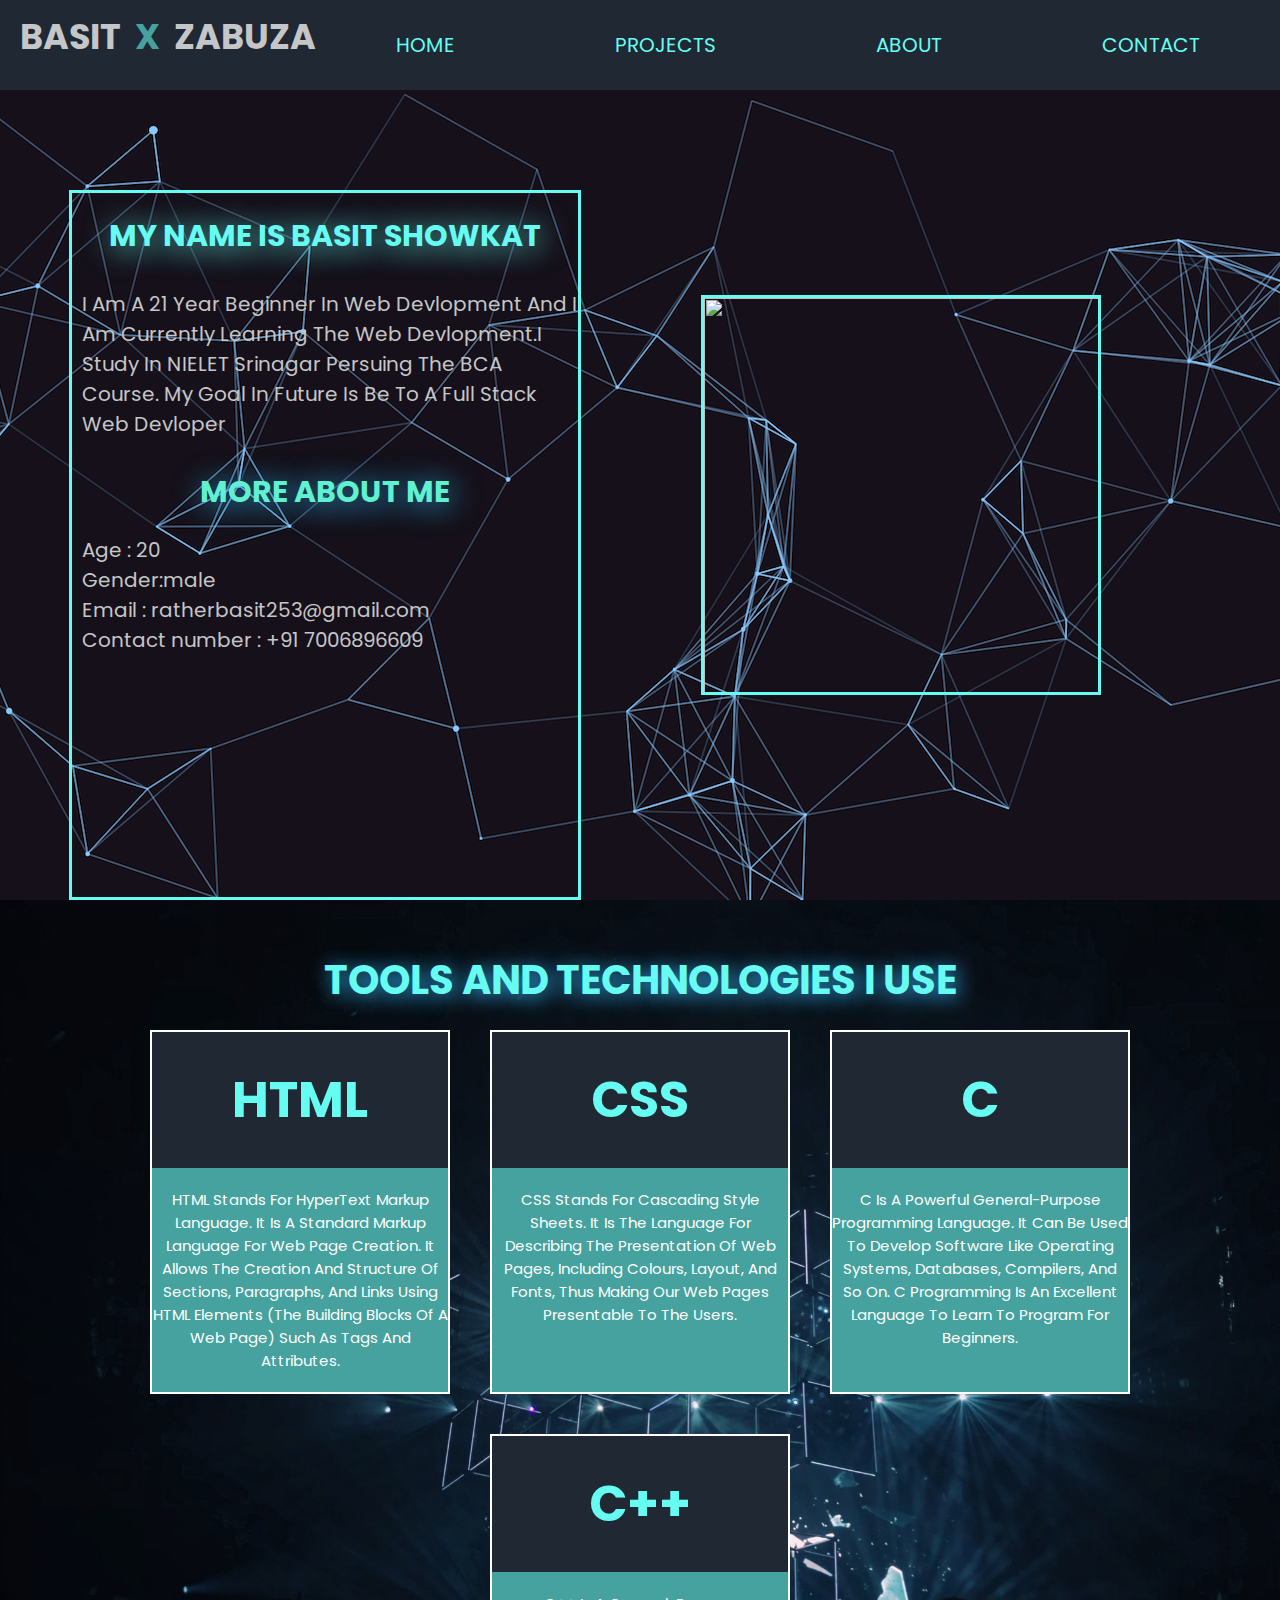
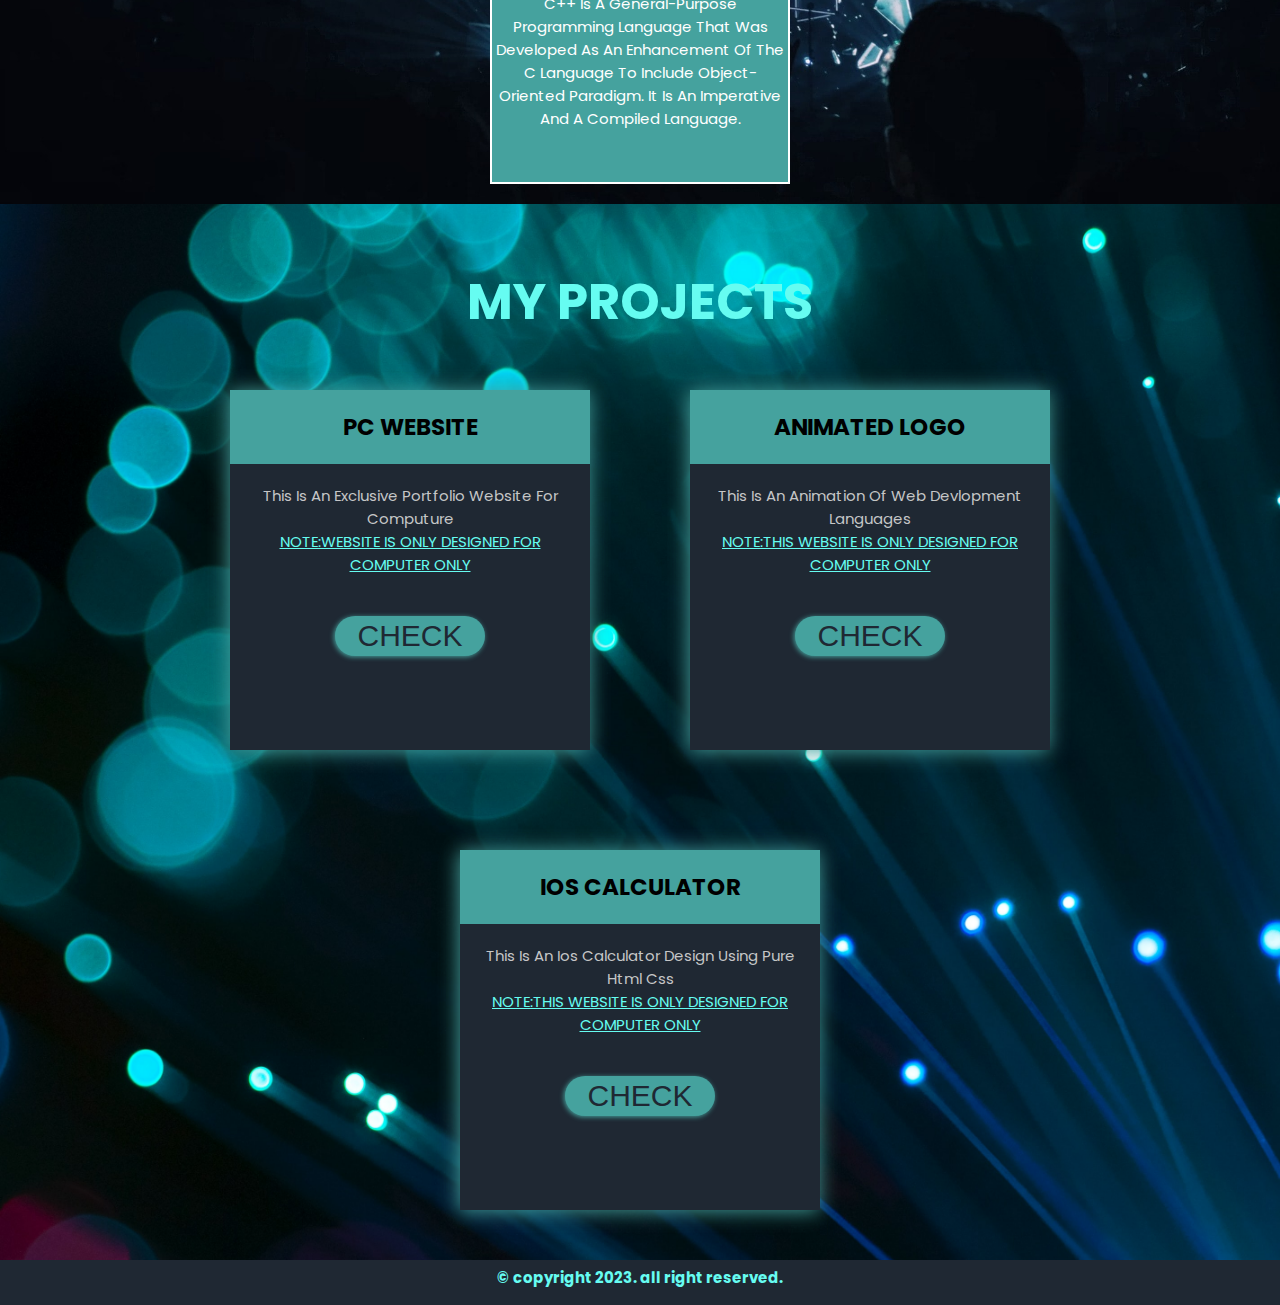
==== index.html @ a82a8a35 "anything" ====
<!DOCTYPE html>
<html lang="en">

<head>
  <meta charset="UTF-8" />
  <meta http-equiv="X-UA-Compatible" content="IE=edge" />
  <meta name="viewport" content="width=device-width, initial-scale=1.0" />
  <title>BASIT x ZABUZA</title>
  <link rel="stylesheet" href="/style.css" />
  <link rel="preconnect" href="https://fonts.gstatic.com" crossorigin />
  <link href="https://fonts.googleapis.com/css2?family=Passions+Conflict&family=Poppins&display=swap"
    rel="stylesheet" />

</head>

<body>
  <section class="header">
    <nav>
      <a href="#">
        <h1>
          <span class="s">BASIT&nbsp;</span>
          <span class="s2"> x</span>
          <span class="s3">&nbsp;ZABUZA</span>
        </h1>
      </a>
      <ul>
        <li><a href="#">home</a></li>
        <li><a href="#">projects</a></li>
        <li><a href="#">about</a></li>
        <li><a href="#">contact</a></li>
      </ul>
    </nav>
  </section>
  <section>
    <main>
      <div class="left-side-of-main">
        <h2>my name is basit showkat</h2>
        <p>
          i am a 21 year beginner in web devlopment and i am currently
          learning the web devlopment.i study in NIELET srinagar persuing the
          BCA course. my goal in future is be to a full stack web devloper
        </p>
        <h4>more about me</h4>
        <article>Age : 20<br>Gender:male<br>Email : ratherbasit253@gmail.com<br>Contact number : +91 7006896609</article>
      </div>
      <div class="right-side-of-main">
        <img src="/images/zabuza.jpg" alt="">
      </div>
    </main>
  </section>
  <section class="middle">
    <h2>tools and technologies i use</h2>
    <div class="cards">
      <div class="card">
        <h5>html</h5>
        <p>
          HTML stands for HyperText Markup Language. It is a standard markup
          language for web page creation. It allows the creation and structure
          of sections, paragraphs, and links using HTML elements (the building
          blocks of a web page) such as tags and attributes.
        </p>
      </div>
      <div class="card">
        <h5>css</h5>
        <p>
          CSS stands for Cascading Style Sheets. It is the language for
          describing the presentation of Web pages, including colours, layout,
          and fonts, thus making our web pages presentable to the users.
        </p>
      </div>
      <div class="card">
        <h5>c</h5>
        <p>
          C is a powerful general-purpose programming language. It can be used
          to develop software like operating systems, databases, compilers,
          and so on. C programming is an excellent language to learn to
          program for beginners.
        </p>
      </div>
      <div class="card">
        <h5>c++</h5>
        <p>
          C++ is a general-purpose programming language that was developed as
          an enhancement of the C language to include object-oriented
          paradigm. It is an imperative and a compiled language.
        </p>
      </div>
    </div>
  </section>
  <section class="workflow">
    <h4>my projects</h5>
      <div class="projects">
        <div class="projectcard">
          <h5>pc website</h5>
          <p>this is an exclusive portfolio website for computure<br>
            <span>NOTE:website is only designed for computer only</span></p>
          <div>
            <button><a href="/pages/portfolio/index.html" target="_blank">check</a></button>
          </div>
        </div>
        <div class="projectcard">
          <h5>animated logo</h5>
          <p>this is an animation of web devlopment languages<br>
          <span>NOTE:this website is only designed for computer only</span></p>
          <div>
            <button><a href="/pages/animation/man.html" target="_blank">check</a></button>
          </div>
        </div>
        <div class="projectcard">
          <h5>ios calculator</h5>
          <p>this is an ios calculator design using pure html css<br>
            <span>NOTE:this website is only designed for computer only</span></p>
          <div>
            <button><a href="/pages/calculator/index.html" target="_blank">check</a></button>
          </div>
        </div>
        <!-- <h6>more projects to come...</h6> -->
      </div>
  </section>
  <section>
    <footer>
      <div class="copyright">
        <h6>© Copyright 2023. All Right Reserved.</h6>
      </div>
    </footer>
  </section>
</body>

</html>
---- style.css ----
/* global styling begins */
* {
  padding: 0;
  margin: 0;
  box-sizing: border-box;
}
html {
  font-size: 62.5%;
}
body {
  /* background: url(/images/background.png);
  background-repeat: no-repeat;
  background-size: cover;
  background-position: center; */
  font-family: "poppins", sans-serif;
}
a {
  text-transform: uppercase;
  text-decoration: none;
  color: #66fcf1;
}

li {
  list-style-type: none;
}
h1 {
  font-size: 3.5rem;
}
h2 {
  font-size: 3rem;
}

h3 {
  font-size: 3.5rem;
}
h4 {
  font-size: 4rem;
  text-transform: uppercase;
}

h5 {
  font-size: 2.3rem;
}
/* global styling ends here  */

/* navbar starts from here */
nav {
  background-color: #1f2833;
  min-height: 10vh;
  display: flex;
  min-width: 100vw;
}
nav .s {
  color: #c5c6c7;
}
nav .s2 {
  color: #45a29e;
}
nav .s3 {
  color: #c5c6c7;
}
ul {
  display: flex;
  width: 100%;
  justify-content: space-around;
  align-items: center;
  font-size: 2rem;
  flex: 1 1 20rem;
}
nav ul li a {
  text-transform: uppercase;
}
nav ul li:hover {
  transform: scale(1.5);
  transition: all 1s ease-in-out;
}
nav h1 {
  flex-grow: 0.5;
  padding-left: 2rem;
  padding-top: 1rem;
}
@media screen and (max-width: 779px) {
  nav {
    flex-direction: column;
    height: 20vh;
  }
  nav h1 {
    display: flex;
    justify-content: center;
    align-items: center;
  }
  nav ul {
    justify-content: space-evenly;
    align-items: center;
  }
}
@media screen and (max-width: 430px) {
  nav {
    flex-direction: column;
    height: 40vh;
  }
  nav ul {
    flex-direction: column;
    font-size: 1.5rem;
  }
  nav h1 {
    display: flex;
    align-items: center;
    font-size: 3rem;
  }
}
@media screen and (max-width: 237px) {
  nav ul {
    font-size: 1.1rem;
  }
  nav h1 {
    font-size: 2rem;
  }
}
/* navbar ends here! *

/* main section starts from her */
main {
  display: flex;
  flex: 1 1 20rem;
  min-height: 90vh;
  justify-content: center;
  background: url(/images/background.png);
  background-size: 200vh;
  background-position: center;  
}
.left-side-of-main {
  display: flex;
  flex-direction: column;
  min-height: 60vh;
  width: 40vw;
  padding-top: 1rem;
  border: 3px solid #66fcf1;
  margin-top: 10rem;
  margin-left: 1rem;
}
.left-side-of-main h2 {
  text-transform: uppercase;
  text-shadow: 3px 3px 30px #66fcf1;
  padding: 1rem;
  font-size: 3rem;
  color: #66fcf1;
  text-align: center;
}
.left-side-of-main p {
  text-transform: capitalize;
  justify-content: center;
  align-items: center;
  font-size: 2rem;
  padding-left: 1rem;
  padding-top: 2rem;
  color: #c5c6c7;
}
.left-side-of-main article {
  justify-content: center;
  align-items: center;
  font-size: 2rem;
  padding-left: 1rem;
  padding-top: 2rem;
  color: #c5c6c7;
}
.left-side-of-main h4 {
  text-shadow: 3px 3px 30px #33b9f8;
  padding-top: 3rem;
  text-align: center;
  color: #5ff1d0;
  font-size: 3rem;
}
.right-side-of-main {
  height: 90vh;
  width: 50vw;
  display: flex;
  justify-content: center;
  align-items: center;
}
.right-side-of-main img {
  height: 400px;
  width: 400px;
  display: flex;
  justify-content: center;
  align-items: center;
  border: 3px solid #66fcf1;
}
.right-side-of-main img:hover{
  transform: scale(1.1);
  transition: all 2s ease-in;
}
@media screen and (max-width:861px) {
  main{
    flex-direction: column-reverse;
    justify-content: center;
    align-items: center;
  }
  .left-side-of-main{
    width: 70vw;
    padding-bottom: 4rem;
  }
  .left-side-of-main p{
    font-size:1.5rem;
  }
  .left-side-of-main article{
    font-size:1.5rem;
  }
  .right-side-of-main{
    height: 60vh;
  }
}
@media screen and (max-width:390px) {
  .right-side-of-main img 
  {
    width: 300px;
    height: 300px;
  }
  .left-side-of-main p{
    font-size: 1.3rem;
  }
  .left-side-of-main article{
    font-size: 1.3rem;
  }
}

/* main section ended here */

/* middle part starts here  */
.middle {
  min-height: 100vh;
  background: url(/images/background2.jpg);
  background-size: cover;
  background-position: center;
}
.middle h2 {
  text-transform: uppercase;
  font-size: 4rem;
  text-align: center;
  padding-top: 5rem;
  color: #66fcf1;
  text-shadow: #33b9f8 3px 3px 20px;
}
.cards {
  display: flex;
  justify-content: center;
  flex-wrap: wrap;
}
.card {
  border: 2px solid white;
  background-color: #45a29e;
  min-height: 35rem;
  width: 30rem;
  margin: 2rem;
}
.card h5 {
  background-color: #1f2833;
  padding: 3rem 0;
  justify-content: center;
  text-align: center;
  text-transform: uppercase;
  font-size: 5rem;
  color: #66fcf1;
}
.card p {
  font-size: 1.5rem;
  justify-content: center;
  padding: 2rem 0rem;
  text-align: center;
  color: white;
  text-transform: capitalize;
}
.card:hover {
  background-color: #0b0c10;
  cursor: pointer;
  transform: scale(1.1);
  transition: all 1s ease;
}
@media screen and (max-width: 568px) {
  .middle h2 {
    font-size: 2.5rem;
  }
  .card p{
    font-size: 1.3rem;
  }
}
@media screen and (max-width: 568px) {
  .middle h2 {
    font-size: 3rem;
  }
}
/* middle section ends here  */

/* workflow section starts here  */

.workflow{
  min-height: 100vh;
  width: 100vw;
  background: url(/images/umberto-FewHpO4VC9Y-unsplash.jpg);
  background-position: center;
  background-size: cover;
}
.workflow h4{
  font-size: 5rem;
  padding-top: 6rem;
  color: #66fcf1;
  text-align: center;
}
.projects{
  display: flex;
  justify-content: center;
  align-items: center;
  flex-wrap: wrap;
}
.projectcard{
  background-color: #1f2833;
  min-height:40vh;
  width: 40vh;
  margin: 5rem;
  box-shadow: #45a29e -1px 1px 19px;
}
.projectcard h5{
  padding: 2rem;
  background-color: #45a29e;
  text-align: center;
  text-transform: uppercase;
}
.projectcard p{
  color: #c5c6c7;
  font-size: 1.5rem;
  text-transform: capitalize;
  padding: 2rem;
  text-align: center;
  margin-bottom: 2rem;
}
.projectcard button{
  background-color: #45a29e;
  height: 4rem;
}
.projectcard a{
  font-size: 3rem;
  color: #1f2833;
}
.coming-soon{
        margin:10rem 3rem;
}
.projectcard  div button{
  width: 15rem;
  padding: .1rem;
  border-radius: 9rem;
  box-shadow: #45a29e -1px 1px 5px;
  border: none;
}
.projectcard div{
  display: flex;
  justify-content: center;
  align-items: center;
}
.projectcard span{
  text-transform: uppercase;
  text-decoration: underline;
  color: #66fcf1;
}
/* workflow ends here */

/*footer starts from here*/

footer{
  min-height: 5vh;
  background-color: #1f2833;
}
h6{
  color: #66fcf1;
  font-size: 1.5rem;
  padding-top: 6px;
  text-align: center;
  text-transform: lowercase;
}
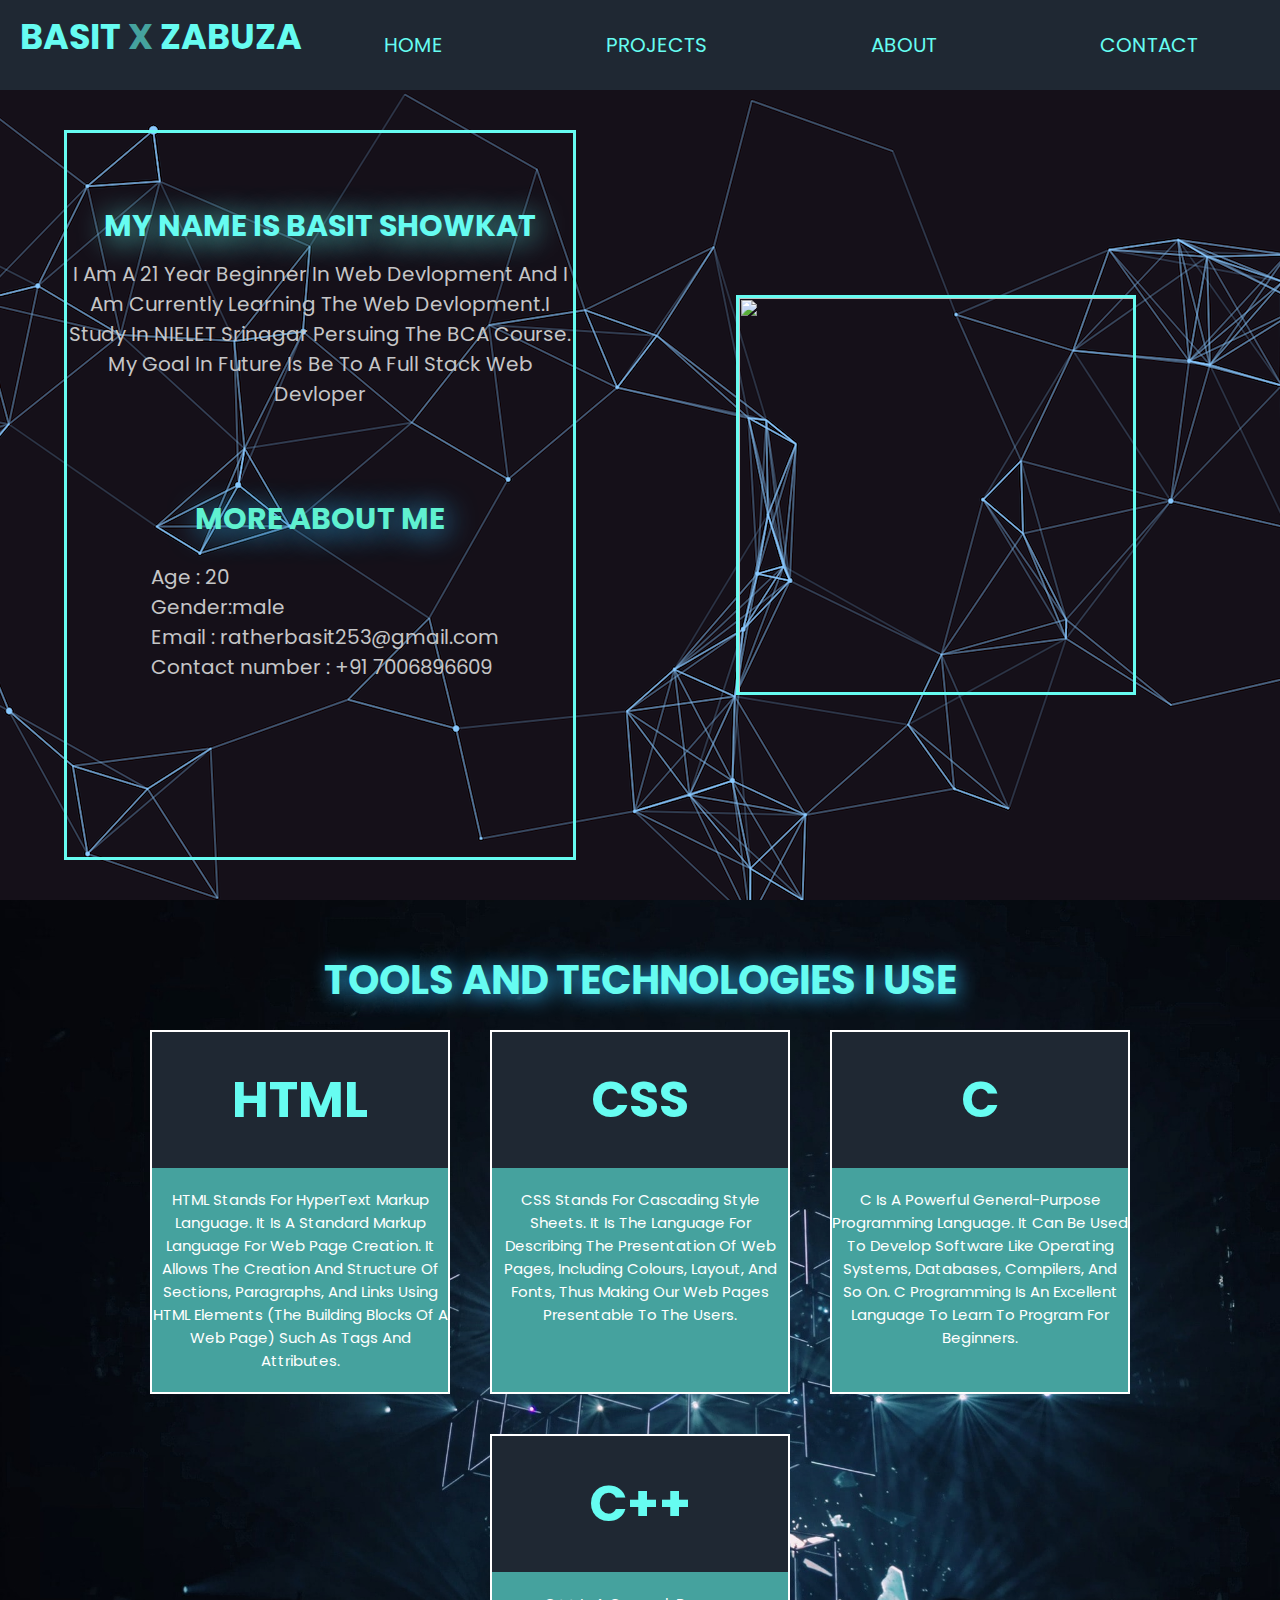
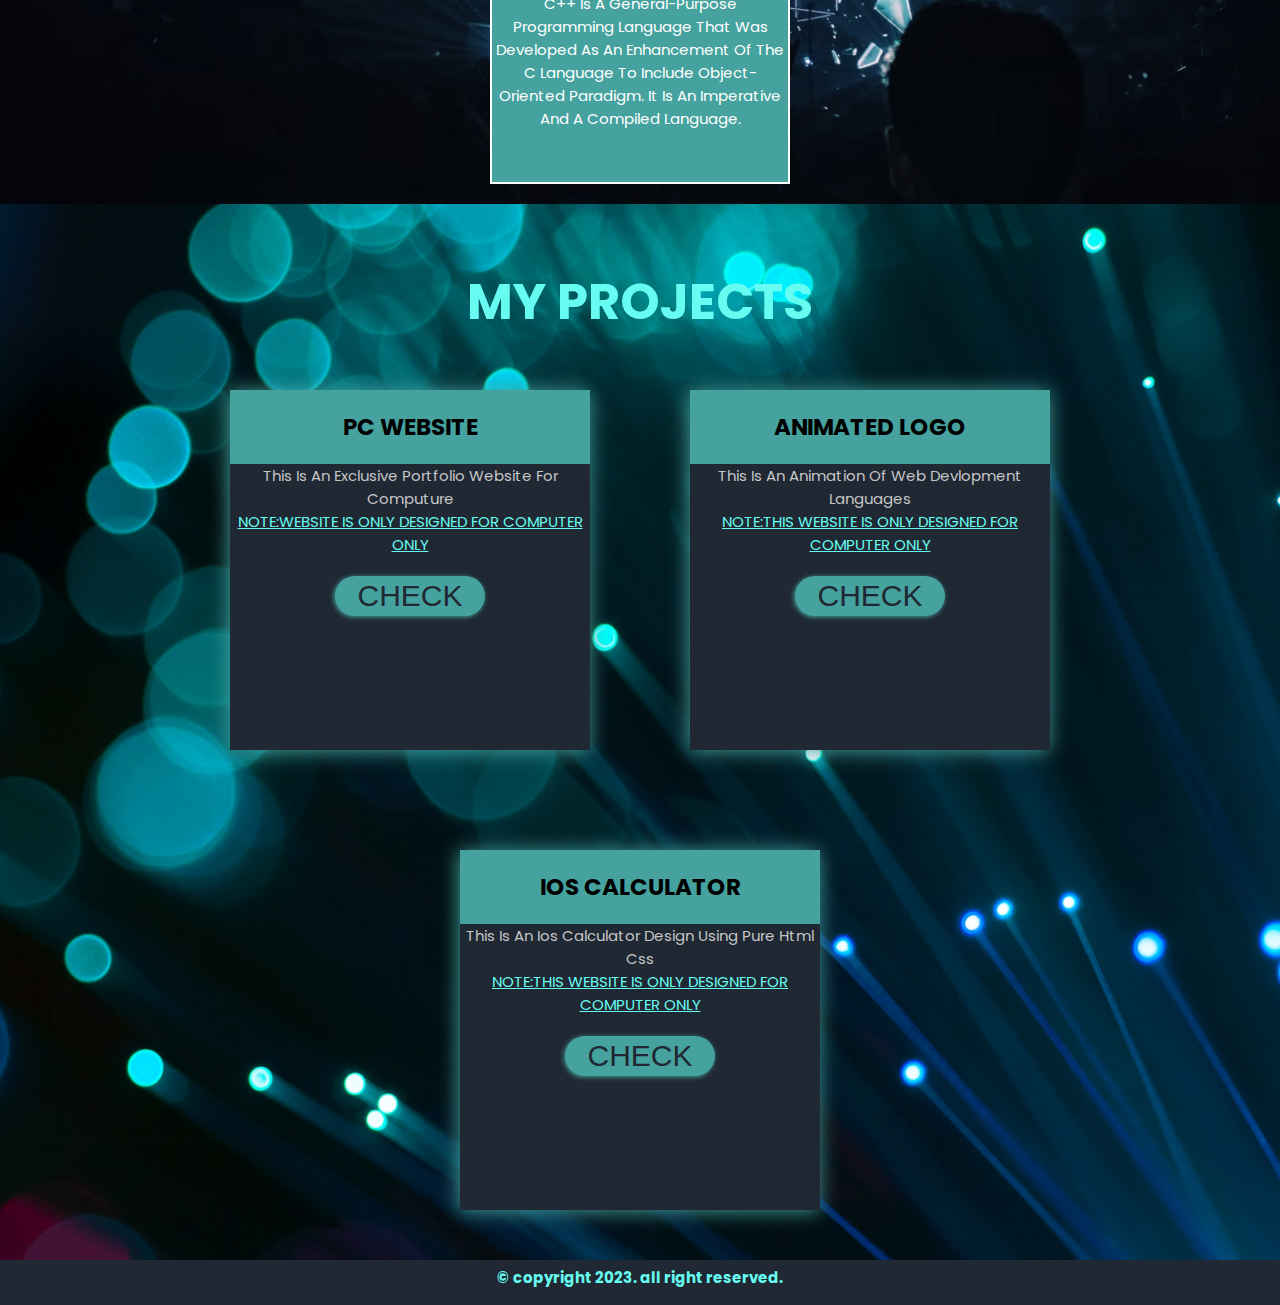
==== commit ad670798: "basit" ====
--- a/index.html
+++ b/index.html
@@ -17,38 +17,38 @@
   <section class="header">
     <nav>
       <a href="#">
-        <h1>
-          <span class="s">BASIT&nbsp;</span>
-          <span class="s2"> x</span>
-          <span class="s3">&nbsp;ZABUZA</span>
-        </h1>
+        <h1>BASIT<span class="s2"> x </span>ZABUZA</h1>
       </a>
       <ul>
-        <li><a href="#">home</a></li>
-        <li><a href="#">projects</a></li>
-        <li><a href="#">about</a></li>
+        <li><a href="#home">home</a></li>
+        <li><a href="#project">projects</a></li>
+        <li><a href="#aboutme">about</a></li>
         <li><a href="#">contact</a></li>
       </ul>
     </nav>
   </section>
   <section>
-    <main>
+    <main id="home">
       <div class="left-side-of-main">
+      <div class="lefta">
         <h2>my name is basit showkat</h2>
         <p>
           i am a 21 year beginner in web devlopment and i am currently
           learning the web devlopment.i study in NIELET srinagar persuing the
           BCA course. my goal in future is be to a full stack web devloper
         </p>
+      </div>
+      <div class="leftb">
         <h4>more about me</h4>
         <article>Age : 20<br>Gender:male<br>Email : ratherbasit253@gmail.com<br>Contact number : +91 7006896609</article>
+      </div>
       </div>
       <div class="right-side-of-main">
         <img src="/images/zabuza.jpg" alt="">
       </div>
     </main>
   </section>
-  <section class="middle">
+  <section class="middle" id="aboutme">
     <h2>tools and technologies i use</h2>
     <div class="cards">
       <div class="card">
@@ -98,7 +98,7 @@
             <button><a href="/pages/portfolio/index.html" target="_blank">check</a></button>
           </div>
         </div>
-        <div class="projectcard">
+        <div class="projectcard" id="project">
           <h5>animated logo</h5>
           <p>this is an animation of web devlopment languages<br>
           <span>NOTE:this website is only designed for computer only</span></p>
--- a/style.css
+++ b/style.css
@@ -6,13 +6,11 @@
 }
 html {
   font-size: 62.5%;
+  scroll-behavior: smooth;
 }
 body {
-  /* background: url(/images/background.png);
-  background-repeat: no-repeat;
-  background-size: cover;
-  background-position: center; */
   font-family: "poppins", sans-serif;
+  overflow-x: hidden  ;
 }
 a {
   text-transform: uppercase;
@@ -134,10 +132,17 @@
   flex-direction: column;
   min-height: 60vh;
   width: 40vw;
-  padding-top: 1rem;
+  padding-top: 6rem;
   border: 3px solid #66fcf1;
-  margin-top: 10rem;
-  margin-left: 1rem;
+  margin: 4rem;
+}
+.lefta{
+  /* height: 40vh; */
+  display: flex;
+  flex-direction: column;
+  justify-content: center;
+  align-items: center;
+  text-align: center;
 }
 .left-side-of-main h2 {
   text-transform: uppercase;
@@ -149,24 +154,26 @@
 }
 .left-side-of-main p {
   text-transform: capitalize;
-  justify-content: center;
-  align-items: center;
+  font-size: 2rem;
+  color: #c5c6c7;
+}
+.leftb{
+  display: flex;
+  flex-direction: column;
+  justify-content: center;
+  align-items: center;
+  /* text-align: center; */
+  height: 40vh;
+}
+.left-side-of-main article {
+  text-align: left;
   font-size: 2rem;
   padding-left: 1rem;
   padding-top: 2rem;
   color: #c5c6c7;
 }
-.left-side-of-main article {
-  justify-content: center;
-  align-items: center;
-  font-size: 2rem;
-  padding-left: 1rem;
-  padding-top: 2rem;
-  color: #c5c6c7;
-}
 .left-side-of-main h4 {
   text-shadow: 3px 3px 30px #33b9f8;
-  padding-top: 3rem;
   text-align: center;
   color: #5ff1d0;
   font-size: 3rem;
@@ -201,13 +208,18 @@
     padding-bottom: 4rem;
   }
   .left-side-of-main p{
-    font-size:1.5rem;
+    font-size:1.7rem;
   }
   .left-side-of-main article{
-    font-size:1.5rem;
+    font-size:1.7rem;
   }
   .right-side-of-main{
-    height: 60vh;
+    height: 70vh;
+  }
+  .right-side-of-main img 
+  {
+    width: 400px;
+    height: 400px;
   }
 }
 @media screen and (max-width:390px) {
@@ -329,7 +341,6 @@
   color: #c5c6c7;
   font-size: 1.5rem;
   text-transform: capitalize;
-  padding: 2rem;
   text-align: center;
   margin-bottom: 2rem;
 }
@@ -359,7 +370,7 @@
 .projectcard span{
   text-transform: uppercase;
   text-decoration: underline;
-  color: #66fcf1;
+  color:#66fcf1;
 }
 /* workflow ends here */
 
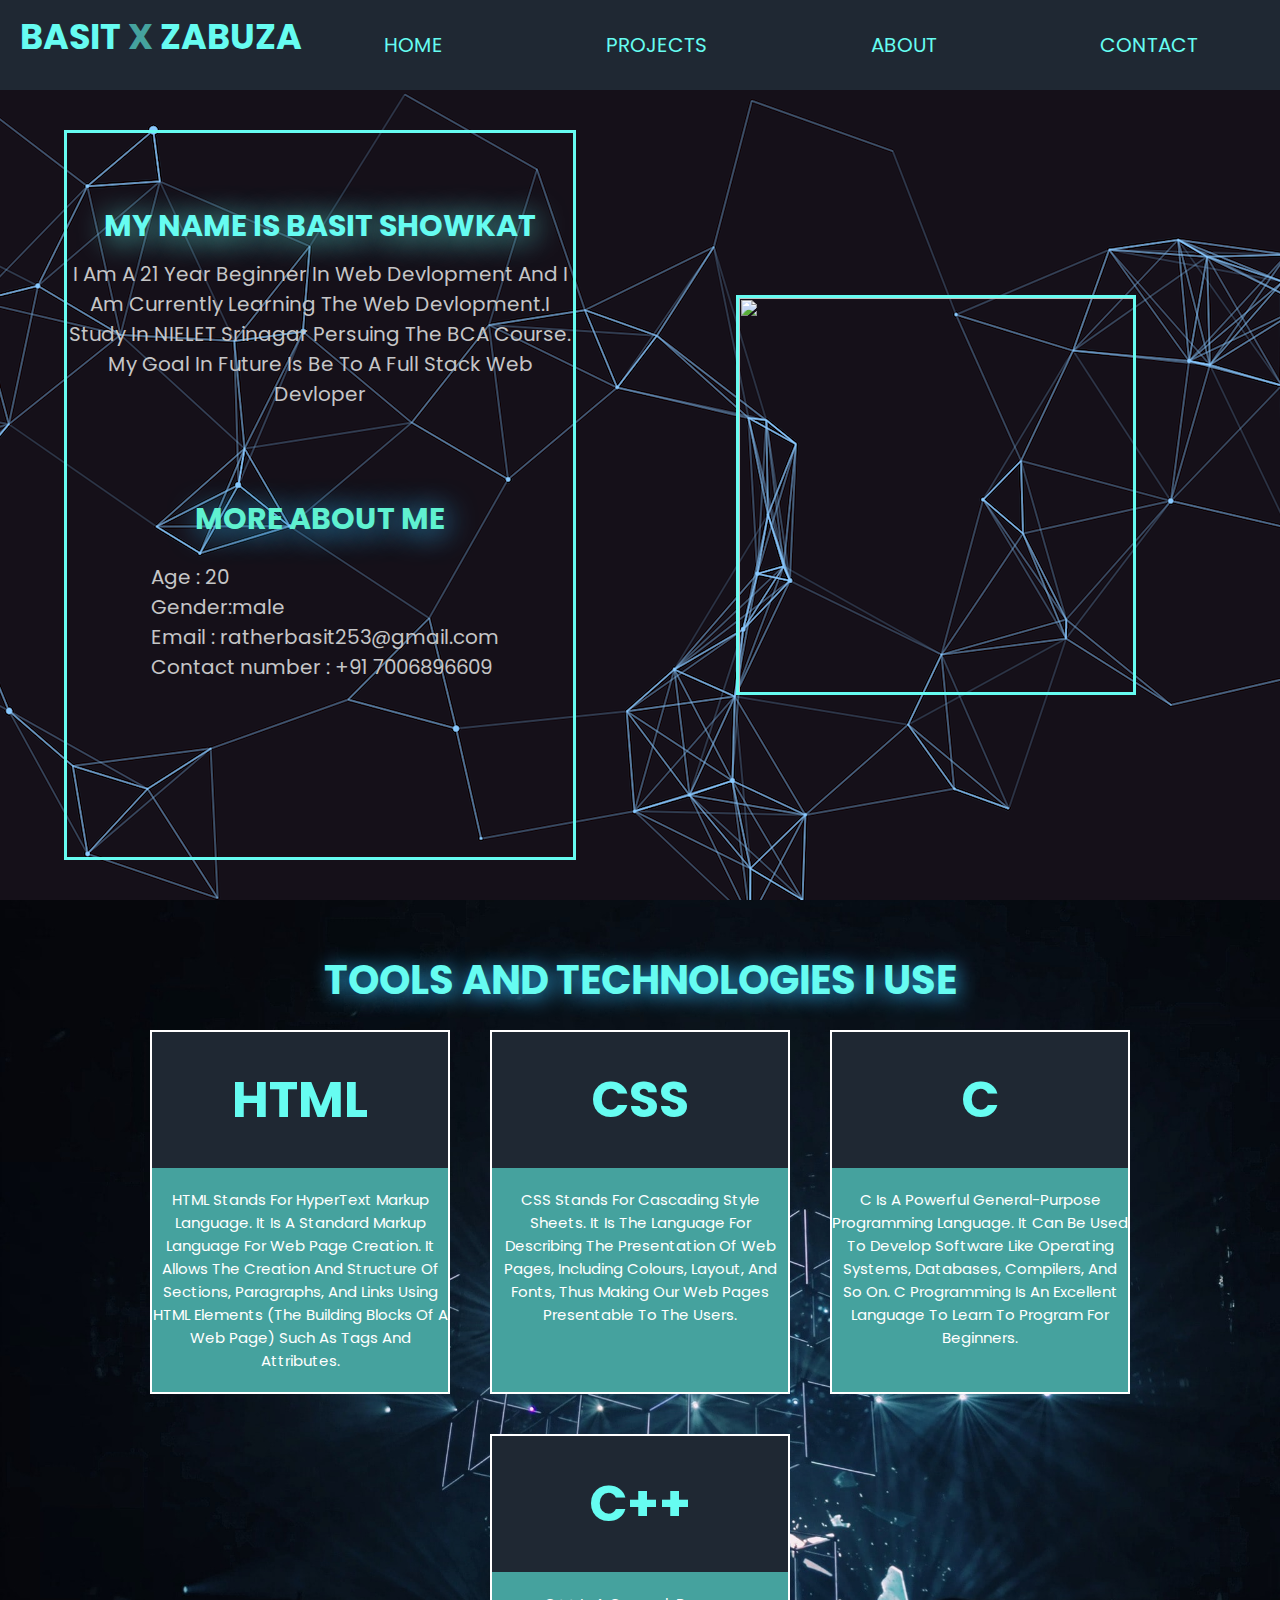
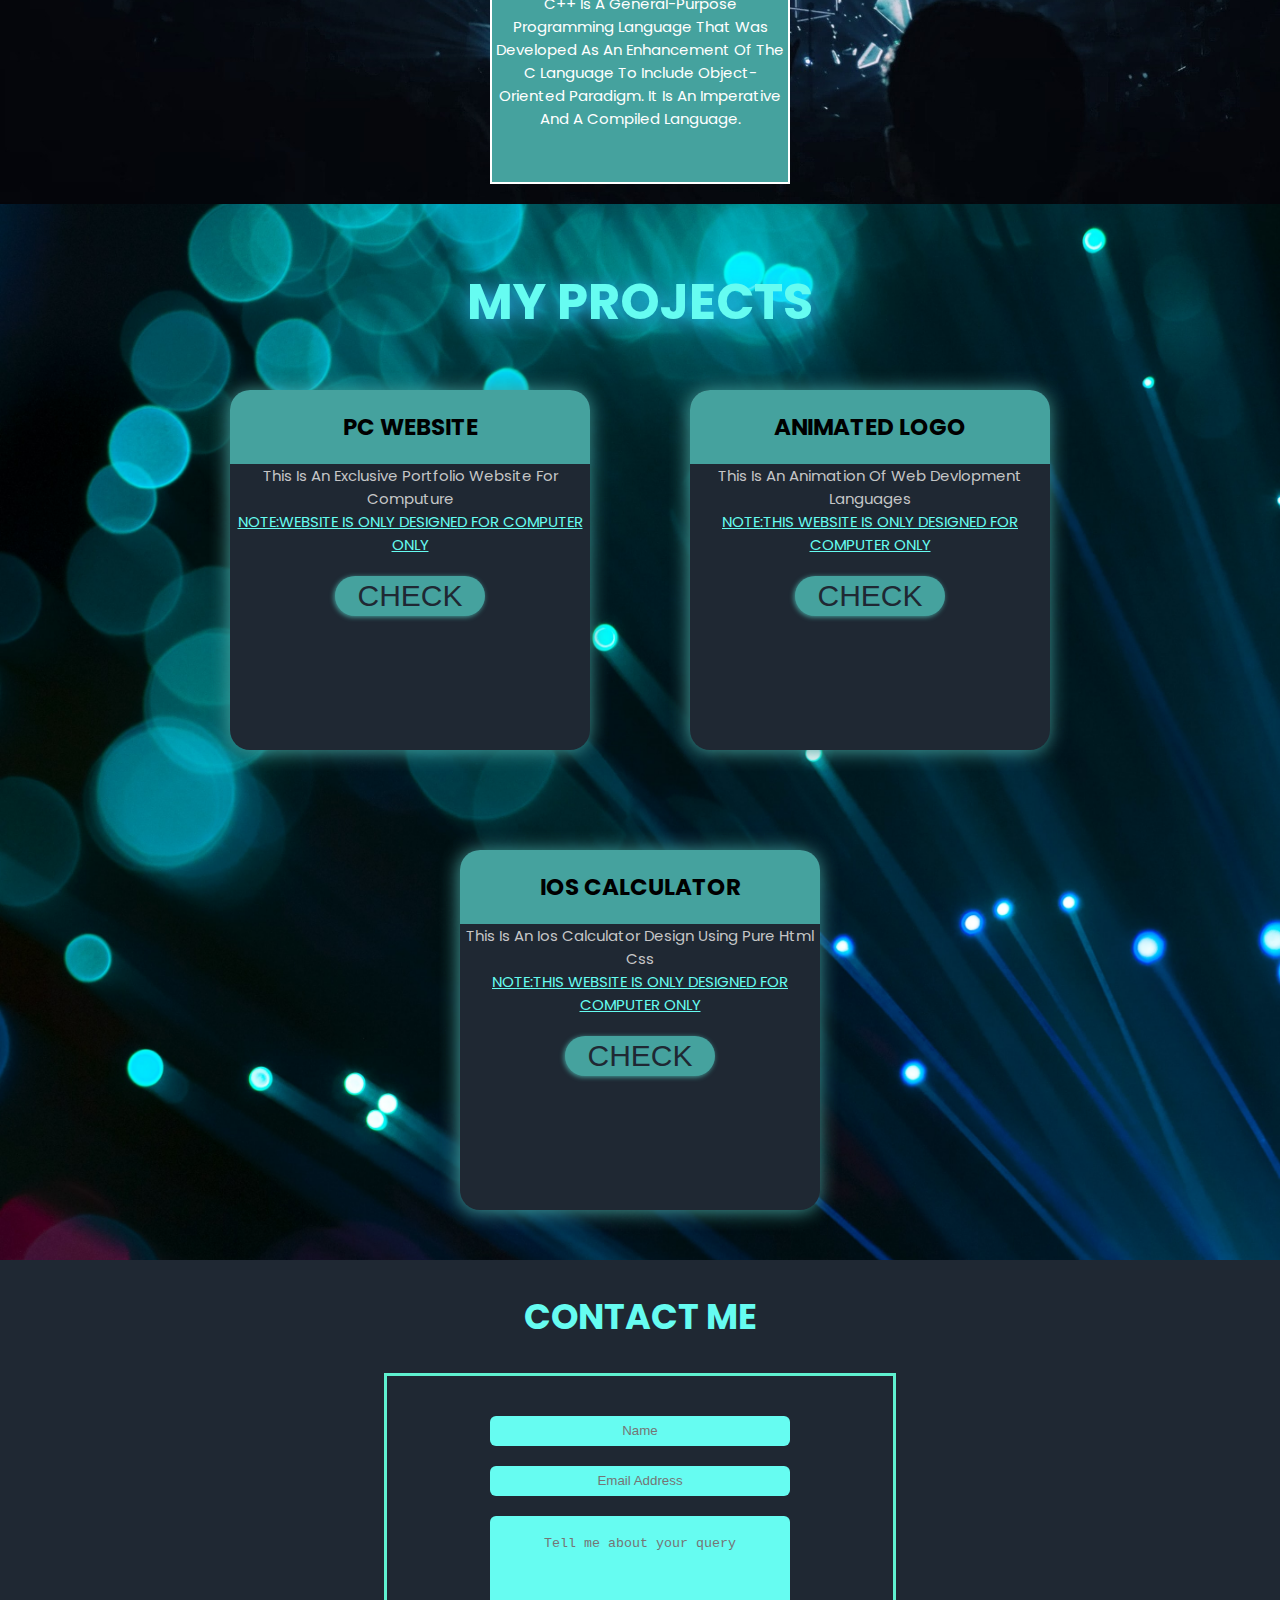
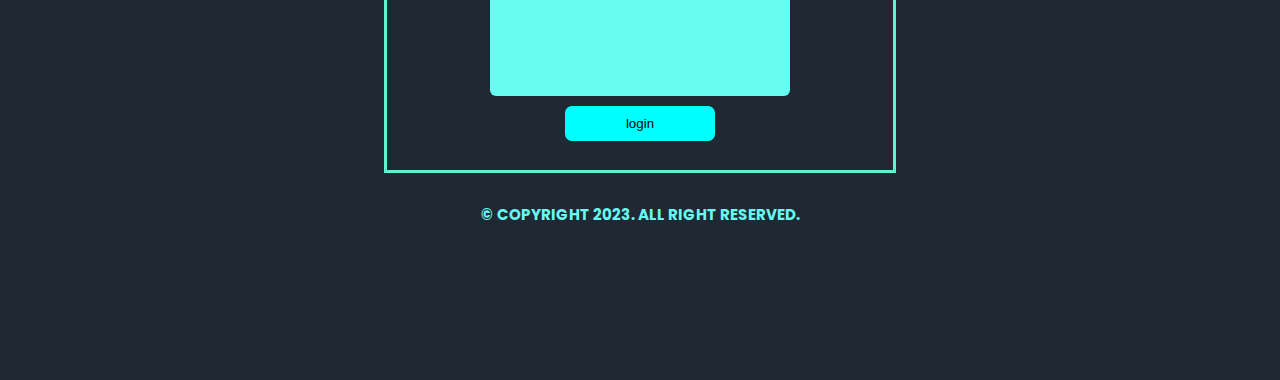
==== commit 2f252726: "basit\" ====
--- a/index.html
+++ b/index.html
@@ -30,18 +30,19 @@
   <section>
     <main id="home">
       <div class="left-side-of-main">
-      <div class="lefta">
-        <h2>my name is basit showkat</h2>
-        <p>
-          i am a 21 year beginner in web devlopment and i am currently
-          learning the web devlopment.i study in NIELET srinagar persuing the
-          BCA course. my goal in future is be to a full stack web devloper
-        </p>
-      </div>
-      <div class="leftb">
-        <h4>more about me</h4>
-        <article>Age : 20<br>Gender:male<br>Email : ratherbasit253@gmail.com<br>Contact number : +91 7006896609</article>
-      </div>
+        <div class="lefta">
+          <h2>my name is basit showkat</h2>
+          <p>
+            i am a 21 year beginner in web devlopment and i am currently
+            learning the web devlopment.i study in NIELET srinagar persuing the
+            BCA course. my goal in future is be to a full stack web devloper
+          </p>
+        </div>
+        <div class="leftb">
+          <h4>more about me</h4>
+          <article>Age : 20<br>Gender:male<br>Email : ratherbasit253@gmail.com<br>Contact number : +91 7006896609
+          </article>
+        </div>
       </div>
       <div class="right-side-of-main">
         <img src="/images/zabuza.jpg" alt="">
@@ -93,7 +94,8 @@
         <div class="projectcard">
           <h5>pc website</h5>
           <p>this is an exclusive portfolio website for computure<br>
-            <span>NOTE:website is only designed for computer only</span></p>
+            <span>NOTE:website is only designed for computer only</span>
+          </p>
           <div>
             <button><a href="/pages/portfolio/index.html" target="_blank">check</a></button>
           </div>
@@ -101,7 +103,8 @@
         <div class="projectcard" id="project">
           <h5>animated logo</h5>
           <p>this is an animation of web devlopment languages<br>
-          <span>NOTE:this website is only designed for computer only</span></p>
+            <span>NOTE:this website is only designed for computer only</span>
+          </p>
           <div>
             <button><a href="/pages/animation/man.html" target="_blank">check</a></button>
           </div>
@@ -109,7 +112,8 @@
         <div class="projectcard">
           <h5>ios calculator</h5>
           <p>this is an ios calculator design using pure html css<br>
-            <span>NOTE:this website is only designed for computer only</span></p>
+            <span>NOTE:this website is only designed for computer only</span>
+          </p>
           <div>
             <button><a href="/pages/calculator/index.html" target="_blank">check</a></button>
           </div>
@@ -117,13 +121,18 @@
         <!-- <h6>more projects to come...</h6> -->
       </div>
   </section>
-  <section>
     <footer>
-      <div class="copyright">
-        <h6>© Copyright 2023. All Right Reserved.</h6>
-      </div>
-    </footer>
-  </section>
+      <h6>contact me</h6>
+      <form action="https://formspree.io/f/xqkokdyj" method="post">
+        <input type="text" name="message" id="fname" placeholder="Name" />
+        <input type="text" name="email" id="em" placeholder="Email Address" /></div>
+        <textarea name="message" id="abt" placeholder="Tell me about your query"></textarea> 
+        <button>login</button>
+    </form>
+  </div>
+<div class="copyright"><h6>© Copyright 2023. All Right Reserved.</h6></div>
+</footer>
+<div class="copyright">
 </body>
 
 </html>--- a/style.css
+++ b/style.css
@@ -10,7 +10,7 @@
 }
 body {
   font-family: "poppins", sans-serif;
-  overflow-x: hidden  ;
+  overflow-x: hidden;
 }
 a {
   text-transform: uppercase;
@@ -125,7 +125,7 @@
   justify-content: center;
   background: url(/images/background.png);
   background-size: 200vh;
-  background-position: center;  
+  background-position: center;
 }
 .left-side-of-main {
   display: flex;
@@ -136,7 +136,7 @@
   border: 3px solid #66fcf1;
   margin: 4rem;
 }
-.lefta{
+.lefta {
   /* height: 40vh; */
   display: flex;
   flex-direction: column;
@@ -157,7 +157,7 @@
   font-size: 2rem;
   color: #c5c6c7;
 }
-.leftb{
+.leftb {
   display: flex;
   flex-direction: column;
   justify-content: center;
@@ -193,45 +193,43 @@
   align-items: center;
   border: 3px solid #66fcf1;
 }
-.right-side-of-main img:hover{
+.right-side-of-main img:hover {
   transform: scale(1.1);
   transition: all 2s ease-in;
 }
-@media screen and (max-width:861px) {
-  main{
+@media screen and (max-width: 861px) {
+  main {
     flex-direction: column-reverse;
     justify-content: center;
     align-items: center;
   }
-  .left-side-of-main{
+  .left-side-of-main {
     width: 70vw;
     padding-bottom: 4rem;
   }
-  .left-side-of-main p{
-    font-size:1.7rem;
-  }
-  .left-side-of-main article{
-    font-size:1.7rem;
-  }
-  .right-side-of-main{
+  .left-side-of-main p {
+    font-size: 1.7rem;
+  }
+  .left-side-of-main article {
+    font-size: 1.7rem;
+  }
+  .right-side-of-main {
     height: 70vh;
   }
-  .right-side-of-main img 
-  {
+  .right-side-of-main img {
     width: 400px;
     height: 400px;
   }
 }
-@media screen and (max-width:390px) {
-  .right-side-of-main img 
-  {
+@media screen and (max-width: 390px) {
+  .right-side-of-main img {
     width: 300px;
     height: 300px;
   }
-  .left-side-of-main p{
+  .left-side-of-main p {
     font-size: 1.3rem;
   }
-  .left-side-of-main article{
+  .left-side-of-main article {
     font-size: 1.3rem;
   }
 }
@@ -292,7 +290,7 @@
   .middle h2 {
     font-size: 2.5rem;
   }
-  .card p{
+  .card p {
     font-size: 1.3rem;
   }
 }
@@ -305,85 +303,166 @@
 
 /* workflow section starts here  */
 
-.workflow{
+.workflow {
   min-height: 100vh;
   width: 100vw;
   background: url(/images/umberto-FewHpO4VC9Y-unsplash.jpg);
   background-position: center;
   background-size: cover;
 }
-.workflow h4{
+.workflow h4 {
   font-size: 5rem;
   padding-top: 6rem;
   color: #66fcf1;
   text-align: center;
-}
-.projects{
+  text-shadow: #33b9f8 3px 3px 20px;
+}
+.projects {
   display: flex;
   justify-content: center;
   align-items: center;
   flex-wrap: wrap;
 }
-.projectcard{
+.projectcard {
   background-color: #1f2833;
-  min-height:40vh;
+  min-height: 40vh;
   width: 40vh;
   margin: 5rem;
   box-shadow: #45a29e -1px 1px 19px;
-}
-.projectcard h5{
+  border-radius: 20px;
+}
+.projectcard h5 {
   padding: 2rem;
   background-color: #45a29e;
   text-align: center;
   text-transform: uppercase;
-}
-.projectcard p{
+  border-top-left-radius: 20px;
+  border-top-right-radius: 20px;
+}
+.projectcard p {
   color: #c5c6c7;
   font-size: 1.5rem;
   text-transform: capitalize;
   text-align: center;
   margin-bottom: 2rem;
 }
-.projectcard button{
+.projectcard button {
   background-color: #45a29e;
   height: 4rem;
 }
-.projectcard a{
+.projectcard a {
   font-size: 3rem;
   color: #1f2833;
 }
-.coming-soon{
-        margin:10rem 3rem;
-}
-.projectcard  div button{
+.coming-soon {
+  margin: 10rem 3rem;
+}
+.projectcard div button {
   width: 15rem;
-  padding: .1rem;
+  padding: 0.1rem;
   border-radius: 9rem;
   box-shadow: #45a29e -1px 1px 5px;
   border: none;
 }
-.projectcard div{
-  display: flex;
-  justify-content: center;
-  align-items: center;
-}
-.projectcard span{
+.projectcard div {
+  display: flex;
+  justify-content: center;
+  align-items: center;
+}
+.projectcard span {
   text-transform: uppercase;
   text-decoration: underline;
-  color:#66fcf1;
+  color: #66fcf1;
 }
 /* workflow ends here */
 
 /*footer starts from here*/
-
-footer{
-  min-height: 5vh;
+footer {
   background-color: #1f2833;
-}
-h6{
+  min-height: 80vh;
+}
+form {
+  display: flex;
+  flex-direction: column;
+  align-items: center;
+  justify-content: center;
+  min-height: 40rem;
+  width: 40%;
+  margin: auto;
+  border: #5ff1d0 solid 3px ;
+}
+footer h6{
+  text-transform: uppercase;
+  font-size: 3.5rem;
+  padding: 3rem;
+}
+
+textarea {
+  margin: 1rem;
+  resize: none;
+  border-radius: 6px;
+  text-align: center;   
+}
+input {
+  padding: 1.5rem;
+  margin: 1rem;
+  background-color: #66fcf1;
+  border: none;
+  border-radius: 6px;
+  height: 3rem;
+  width: 30rem;
+  text-align: center;
+}
+label {
+  color: #66fcf1;
+}
+textarea {
+  padding: 2rem;
+  background-color: #66fcf1;
+  border: none;
+  width: 30rem;
+  height: 20vh;
+}
+form button {
+  padding: 1rem 5rem;
+  background: cyan;
+  border: none;
+  width: 15rem;
+  border-radius: 7px;
+
+}
+h6 {
   color: #66fcf1;
   font-size: 1.5rem;
   padding-top: 6px;
   text-align: center;
   text-transform: lowercase;
 }
+@media screen and (max-width:810px){
+  form{
+    width: 60%;
+  }  
+}
+@media screen and (max-width:560px) {
+ form{
+  width: 80%;
+ }
+}
+@media screen and (max-width:421px) {
+  form{
+   width: 90%;
+  }
+ }
+ @media screen and (max-width:421px) {
+ input{
+  width: 20rem;
+ }
+ textarea{
+  width: 20rem;
+ }
+ }
+ .copyright h6{
+  color: #66fcf1;
+  font-size: 1.5rem;
+  text-align: center;
+ }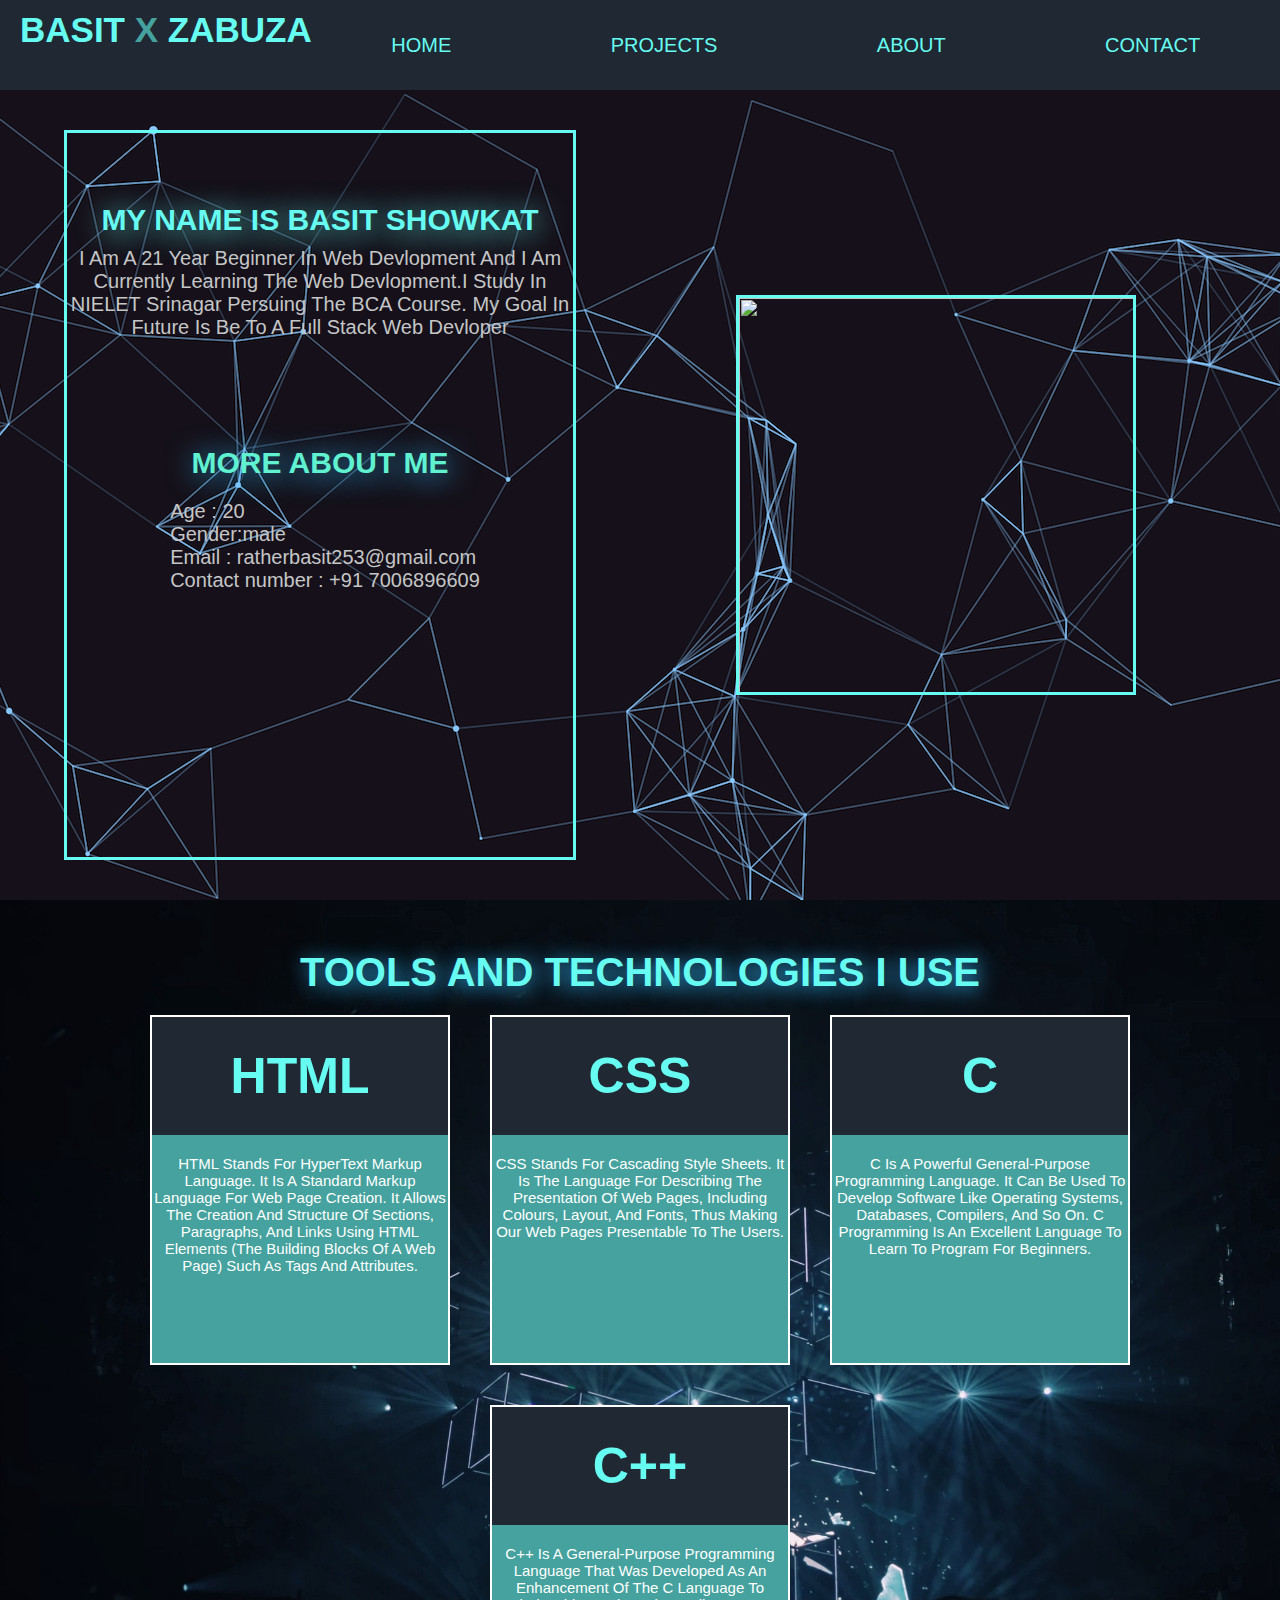
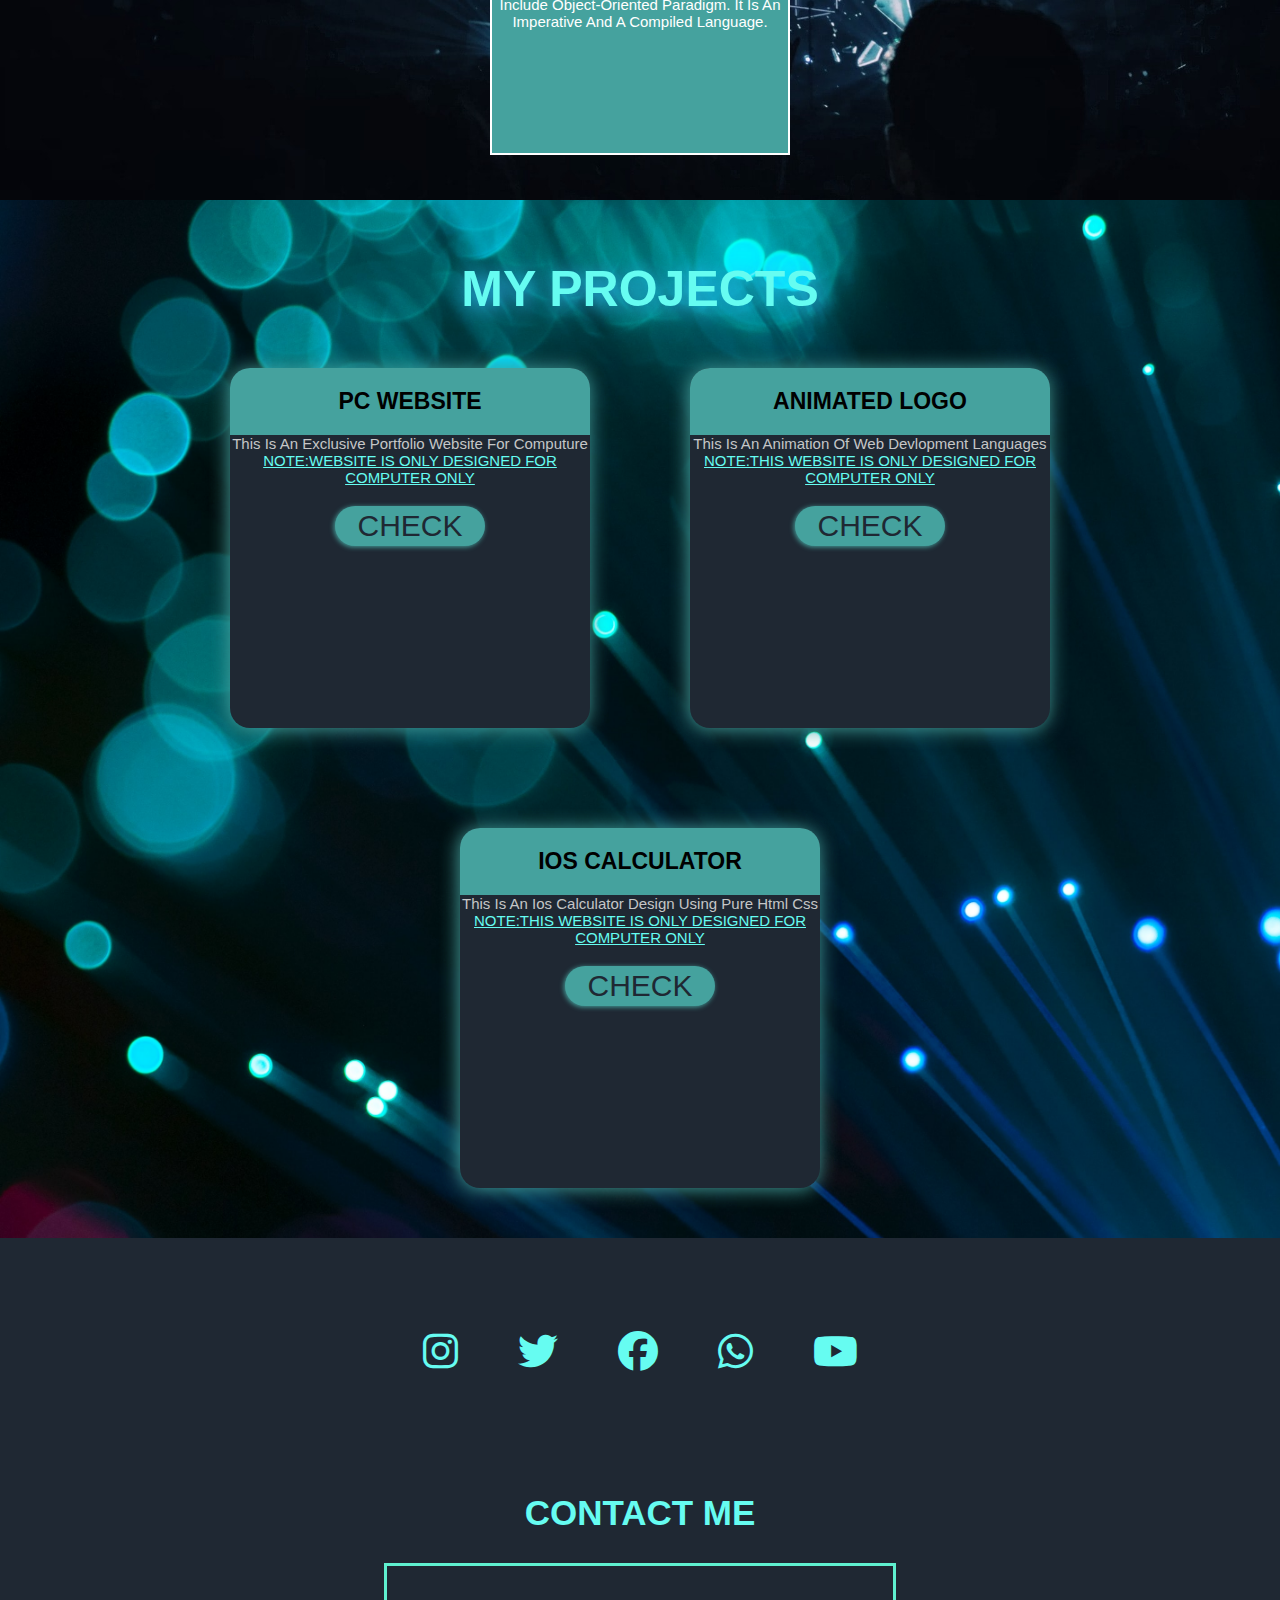
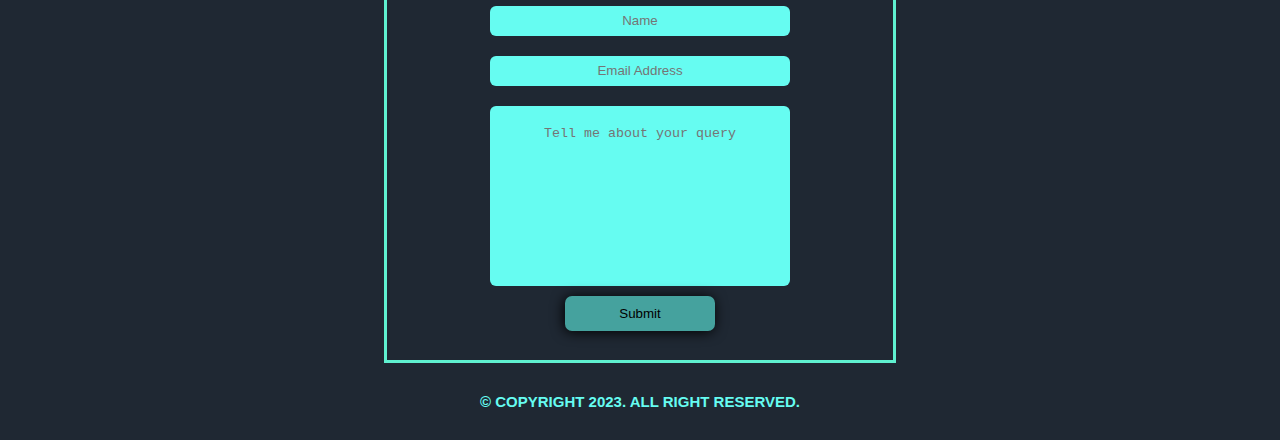
==== commit 8daac980: "update" ====
--- a/index.html
+++ b/index.html
@@ -8,9 +8,7 @@
   <title>BASIT x ZABUZA</title>
   <link rel="stylesheet" href="/style.css" />
   <link rel="preconnect" href="https://fonts.gstatic.com" crossorigin />
-  <link href="https://fonts.googleapis.com/css2?family=Passions+Conflict&family=Poppins&display=swap"
-    rel="stylesheet" />
-
+  <link rel="stylesheet" href="https://cdnjs.cloudflare.com/ajax/libs/font-awesome/6.2.1/css/all.min.css">
 </head>
 
 <body>
@@ -121,18 +119,33 @@
         <!-- <h6>more projects to come...</h6> -->
       </div>
   </section>
-    <footer>
-      <h6>contact me</h6>
-      <form action="https://formspree.io/f/xqkokdyj" method="post">
-        <input type="text" name="message" id="fname" placeholder="Name" />
-        <input type="text" name="email" id="em" placeholder="Email Address" /></div>
-        <textarea name="message" id="abt" placeholder="Tell me about your query"></textarea> 
-        <button>login</button>
+  <footer>
+    <div class="socials">
+      <!-- <h5>my socials</h5> -->
+      <ul>
+        <li><a href="https://instagram.com/its_me_basit_" target="_blank"><i
+              class="fa-brands fa-2x fa-instagram"></i></a></li>
+        <li><a href="https://twitter.com/its_me_basit_" target="_blank"><i class="fa-brands fa-2x fa-twitter"></i></a>
+        </li>
+        <li><a href="https://www.facebook.com/arslanrather.rather/" target="_blank"><i
+              class="fa-brands fa-2x fa-facebook"></i></a></li>
+        <li><a href="https://wa.me/7006896609?hello" target="_blank"><i class="fa-brands fa-2x fa-whatsapp"></i></li>
+        <li><a href="https://www.youtube.com/@zabuzagaming5741/featured" target="_blank"><i
+              class="fa-brands fa-2x fa-youtube"></i></a></li>
+      </ul>
+    </div>
+    <h6>contact me</h6>
+    <form action="https://formspree.io/f/xqkokdyj" method="post">
+      <input type="text" name="message" id="fname" placeholder="Name" />
+      <input type="text" name="email" id="em" placeholder="Email Address" /></div>
+      <textarea name="message" id="abt" placeholder="Tell me about your query"></textarea>
+      <button>Submit</button>
     </form>
-  </div>
-<div class="copyright"><h6>© Copyright 2023. All Right Reserved.</h6></div>
-</footer>
-<div class="copyright">
+    <div class="copyright">
+      <h6>© Copyright 2023. All Right Reserved.</h6>
+    </div>
+  </footer>
+  <div class="copyright">
 </body>
 
 </html>--- a/style.css
+++ b/style.css
@@ -380,6 +380,28 @@
 footer {
   background-color: #1f2833;
   min-height: 80vh;
+}
+footer div h5{
+  text-transform: uppercase;
+  font-size: 2rem;
+  padding: 3rem;
+  color: #66fcf1;
+}
+.socials{ 
+  height: 25vh;
+  display: flex;
+  justify-content: center;
+  align-items: center;
+  flex-direction: column;
+}
+footer .socials ul{
+  display: flex;
+  justify-content: center;
+  align-items: center;
+  flex-wrap: wrap;
+}
+footer .socials ul li{
+  padding:3rem;
 }
 form {
   display: flex;
@@ -425,7 +447,8 @@
 }
 form button {
   padding: 1rem 5rem;
-  background: cyan;
+  background: #45a29e;
+  box-shadow: black -1px 1px 13px;
   border: none;
   width: 15rem;
   border-radius: 7px;
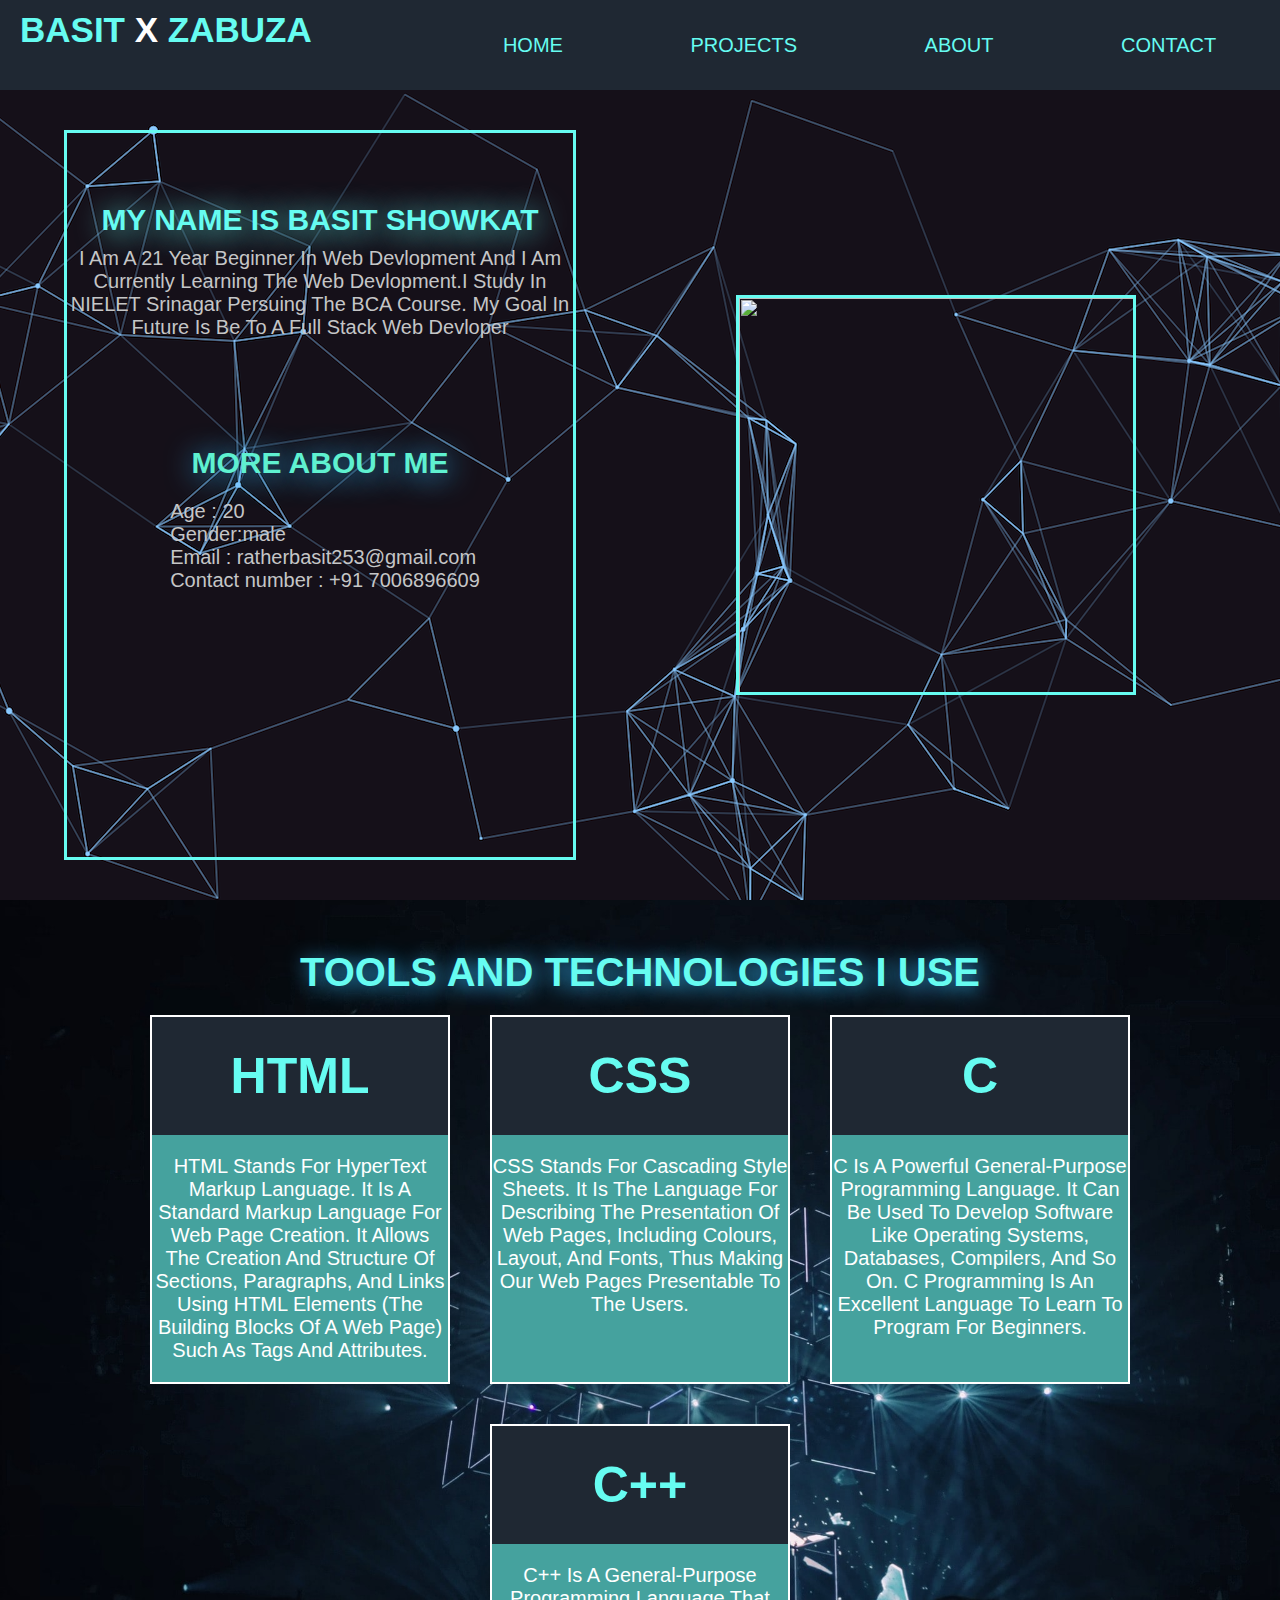
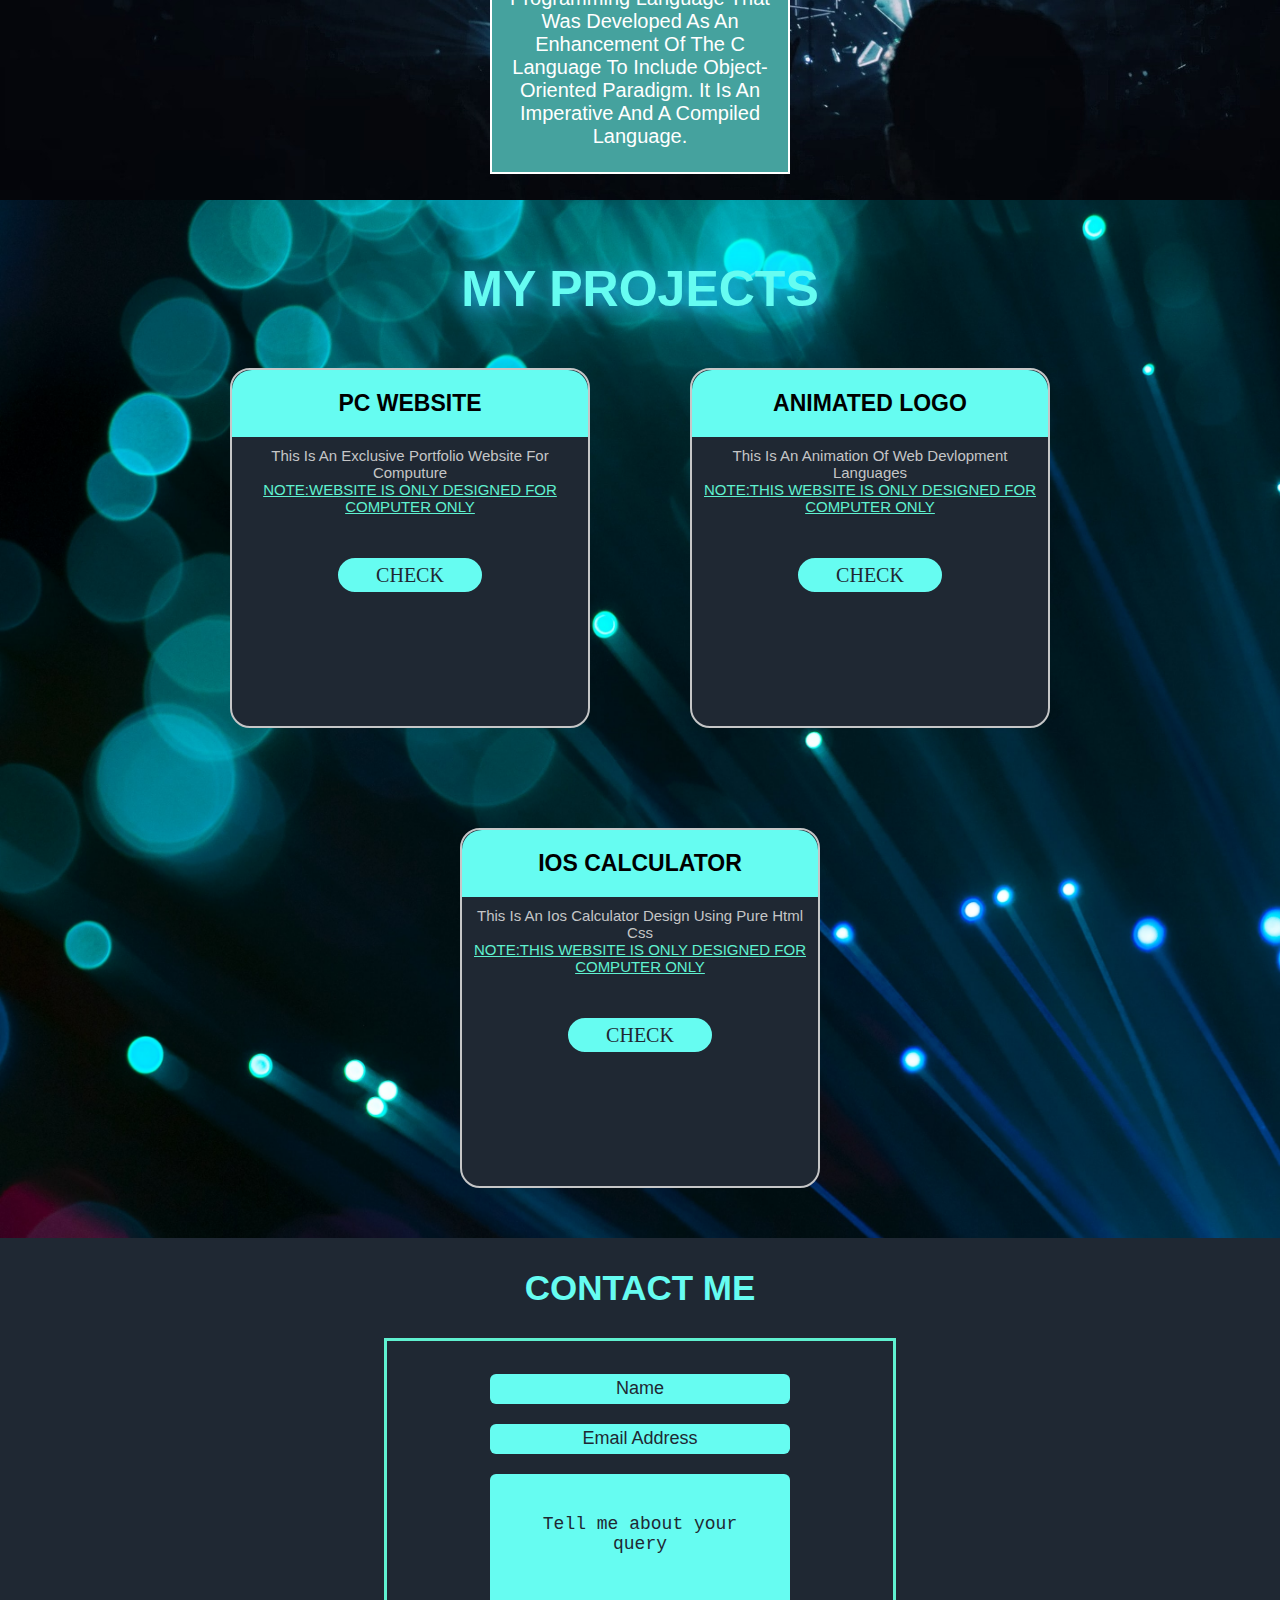
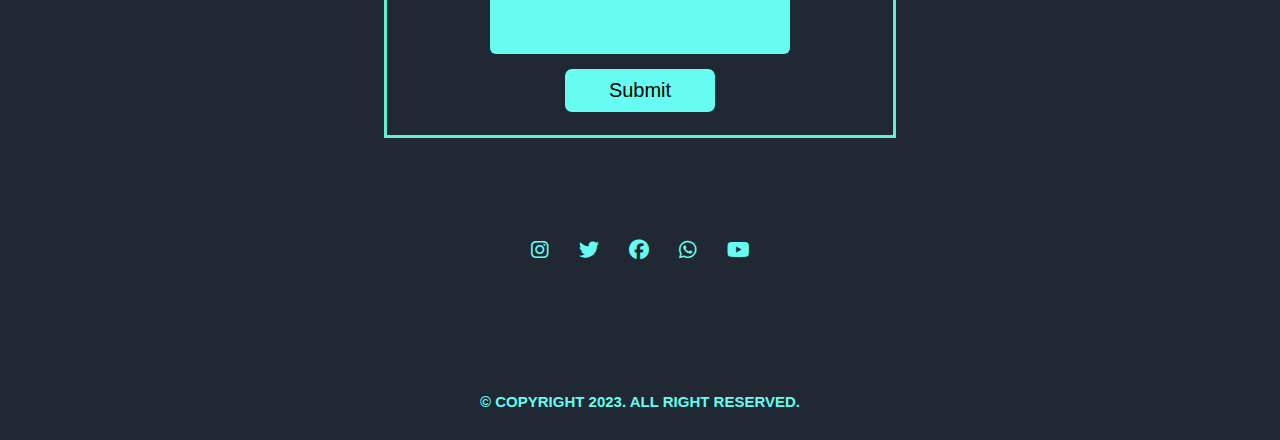
==== commit 34ac0aaf: "basit" ====
--- a/index.html
+++ b/index.html
@@ -16,7 +16,6 @@
     <nav>
       <a href="#">
         <h1>BASIT<span class="s2"> x </span>ZABUZA</h1>
-      </a>
       <ul>
         <li><a href="#home">home</a></li>
         <li><a href="#project">projects</a></li>
@@ -120,20 +119,6 @@
       </div>
   </section>
   <footer>
-    <div class="socials">
-      <!-- <h5>my socials</h5> -->
-      <ul>
-        <li><a href="https://instagram.com/its_me_basit_" target="_blank"><i
-              class="fa-brands fa-2x fa-instagram"></i></a></li>
-        <li><a href="https://twitter.com/its_me_basit_" target="_blank"><i class="fa-brands fa-2x fa-twitter"></i></a>
-        </li>
-        <li><a href="https://www.facebook.com/arslanrather.rather/" target="_blank"><i
-              class="fa-brands fa-2x fa-facebook"></i></a></li>
-        <li><a href="https://wa.me/7006896609?hello" target="_blank"><i class="fa-brands fa-2x fa-whatsapp"></i></li>
-        <li><a href="https://www.youtube.com/@zabuzagaming5741/featured" target="_blank"><i
-              class="fa-brands fa-2x fa-youtube"></i></a></li>
-      </ul>
-    </div>
     <h6>contact me</h6>
     <form action="https://formspree.io/f/xqkokdyj" method="post">
       <input type="text" name="message" id="fname" placeholder="Name" />
@@ -141,6 +126,20 @@
       <textarea name="message" id="abt" placeholder="Tell me about your query"></textarea>
       <button>Submit</button>
     </form>
+    <div class="socials">
+      <!-- <h5>my socials</h5> -->
+      <ul>
+        <li><a href="https://instagram.com/its_me_basit_" target="_blank"><i
+              class="fa-brands fa-1x fa-instagram"></i></a></li>
+        <li><a href="https://twitter.com/its_me_basit_" target="_blank"><i class="fa-brands fa-1x fa-twitter"></i></a>
+        </li>
+        <li><a href="https://www.facebook.com/arslanrather.rather/" target="_blank"><i
+              class="fa-brands fa-1x fa-facebook"></i></a></li>
+        <li><a href="https://wa.me/7006896609?hello" target="_blank"><i class="fa-brands fa-1x fa-whatsapp"></i></li>
+        <li><a href="https://www.youtube.com/@zabuzagaming5741/featured" target="_blank"><i
+              class="fa-brands fa-1x fa-youtube"></i></a></li>
+      </ul>
+    </div>
     <div class="copyright">
       <h6>© Copyright 2023. All Right Reserved.</h6>
     </div>
--- a/style.css
+++ b/style.css
@@ -52,7 +52,7 @@
   color: #c5c6c7;
 }
 nav .s2 {
-  color: #45a29e;
+  color: white;
 }
 nav .s3 {
   color: #c5c6c7;
@@ -67,10 +67,6 @@
 }
 nav ul li a {
   text-transform: uppercase;
-}
-nav ul li:hover {
-  transform: scale(1.5);
-  transition: all 1s ease-in-out;
 }
 nav h1 {
   flex-grow: 0.5;
@@ -193,10 +189,6 @@
   align-items: center;
   border: 3px solid #66fcf1;
 }
-.right-side-of-main img:hover {
-  transform: scale(1.1);
-  transition: all 2s ease-in;
-}
 @media screen and (max-width: 861px) {
   main {
     flex-direction: column-reverse;
@@ -273,7 +265,7 @@
   color: #66fcf1;
 }
 .card p {
-  font-size: 1.5rem;
+  font-size: 2rem;
   justify-content: center;
   padding: 2rem 0rem;
   text-align: center;
@@ -291,7 +283,7 @@
     font-size: 2.5rem;
   }
   .card p {
-    font-size: 1.3rem;
+    font-size: 1.7rem;
   }
 }
 @media screen and (max-width: 568px) {
@@ -328,12 +320,13 @@
   min-height: 40vh;
   width: 40vh;
   margin: 5rem;
-  box-shadow: #45a29e -1px 1px 19px;
+  border: #c5c6c7 2px solid;
+  /* box-shadow: #45a29e -1px 1px 19px; */
   border-radius: 20px;
 }
 .projectcard h5 {
   padding: 2rem;
-  background-color: #45a29e;
+  background-color: #66fcf1;
   text-align: center;
   text-transform: uppercase;
   border-top-left-radius: 20px;
@@ -345,24 +338,26 @@
   text-transform: capitalize;
   text-align: center;
   margin-bottom: 2rem;
+  padding: 1rem;
 }
 .projectcard button {
-  background-color: #45a29e;
-  height: 4rem;
+  background-color: #66fcf1;
+  margin: 1rem;
+  height: 5rem;
 }
 .projectcard a {
-  font-size: 3rem;
+  font-size: 2rem;
   color: #1f2833;
+  font-family: 'Times New Roman', Times, serif;
 }
 .coming-soon {
   margin: 10rem 3rem;
 }
 .projectcard div button {
+  height: 4rem;
   width: 15rem;
-  padding: 0.1rem;
   border-radius: 9rem;
-  box-shadow: #45a29e -1px 1px 5px;
-  border: none;
+  border: #1f2833 solid 3px;
 }
 .projectcard div {
   display: flex;
@@ -372,7 +367,7 @@
 .projectcard span {
   text-transform: uppercase;
   text-decoration: underline;
-  color: #66fcf1;
+  color: #5ff1d0;
 }
 /* workflow ends here */
 
@@ -381,27 +376,27 @@
   background-color: #1f2833;
   min-height: 80vh;
 }
-footer div h5{
+footer div h5 {
   text-transform: uppercase;
   font-size: 2rem;
   padding: 3rem;
   color: #66fcf1;
 }
-.socials{ 
+.socials {
   height: 25vh;
   display: flex;
   justify-content: center;
   align-items: center;
   flex-direction: column;
 }
-footer .socials ul{
+footer .socials ul {
   display: flex;
   justify-content: center;
   align-items: center;
   flex-wrap: wrap;
 }
-footer .socials ul li{
-  padding:3rem;
+footer .socials ul li {
+  padding: 1.5rem;
 }
 form {
   display: flex;
@@ -411,9 +406,9 @@
   min-height: 40rem;
   width: 40%;
   margin: auto;
-  border: #5ff1d0 solid 3px ;
-}
-footer h6{
+  border: #5ff1d0 solid 3px;
+}
+footer h6 {
   text-transform: uppercase;
   font-size: 3.5rem;
   padding: 3rem;
@@ -423,7 +418,7 @@
   margin: 1rem;
   resize: none;
   border-radius: 6px;
-  text-align: center;   
+  text-align: center;
 }
 input {
   padding: 1.5rem;
@@ -439,21 +434,30 @@
   color: #66fcf1;
 }
 textarea {
-  padding: 2rem;
+  padding: 4rem;
   background-color: #66fcf1;
   border: none;
   width: 30rem;
   height: 20vh;
+  overflow: hidden;
+}
+::placeholder {
+  color: #1f2833;
+  font-size: 1.8rem;
 }
 form button {
-  padding: 1rem 5rem;
-  background: #45a29e;
-  box-shadow: black -1px 1px 13px;
+  padding: 1rem 3rem;
+  background: #66fcf1;
   border: none;
   width: 15rem;
   border-radius: 7px;
-
-}
+  font-size: 2rem;
+  cursor: pointer;
+  margin-top: .5rem;
+}
+  form button ::hover{
+    font-size: 1rem;
+  }
 h6 {
   color: #66fcf1;
   font-size: 1.5rem;
@@ -461,31 +465,47 @@
   text-align: center;
   text-transform: lowercase;
 }
-@media screen and (max-width:810px){
-  form{
+i {
+  font-size: 1rem;
+  /* padding: 1rem; */
+}
+.copyright h6 {
+  color: #66fcf1;
+  font-size: 1.5rem;
+  text-align: center;
+}
+@media screen and (max-width: 810px) {
+  form {
     width: 60%;
-  }  
-}
-@media screen and (max-width:560px) {
- form{
-  width: 80%;
- }
-}
-@media screen and (max-width:421px) {
-  form{
-   width: 90%;
-  }
- }
- @media screen and (max-width:421px) {
- input{
-  width: 20rem;
- }
- textarea{
-  width: 20rem;
- }
- }
- .copyright h6{
-  color: #66fcf1;
-  font-size: 1.5rem;
-  text-align: center;
- }+  }
+}
+@media screen and (max-width: 560px) {
+  form {
+    width: 80%;
+  }
+}
+@media screen and (max-width: 421px) {
+  form {
+    width: 90%;
+  }
+}
+@media screen and (max-width: 421px) {
+  input {
+    width: 20rem;
+  }
+  textarea {
+    width: 20rem;
+  }
+}
+/* HOVER EFFECTS STARTS */
+nav ul li a:hover {
+  box-shadow: inset 120px 0 0 0 #66fcf1;
+  color: #0b0c10;
+  transform: scale(1.1);
+  word-spacing: 9px;
+  transition: color .3s ease-in-out, box-shadow .3s ease-in-out;
+}
+.right-side-of-main img:hover {
+  transform: rotate(40deg);
+  transition: all 2s ease-in-out;
+}